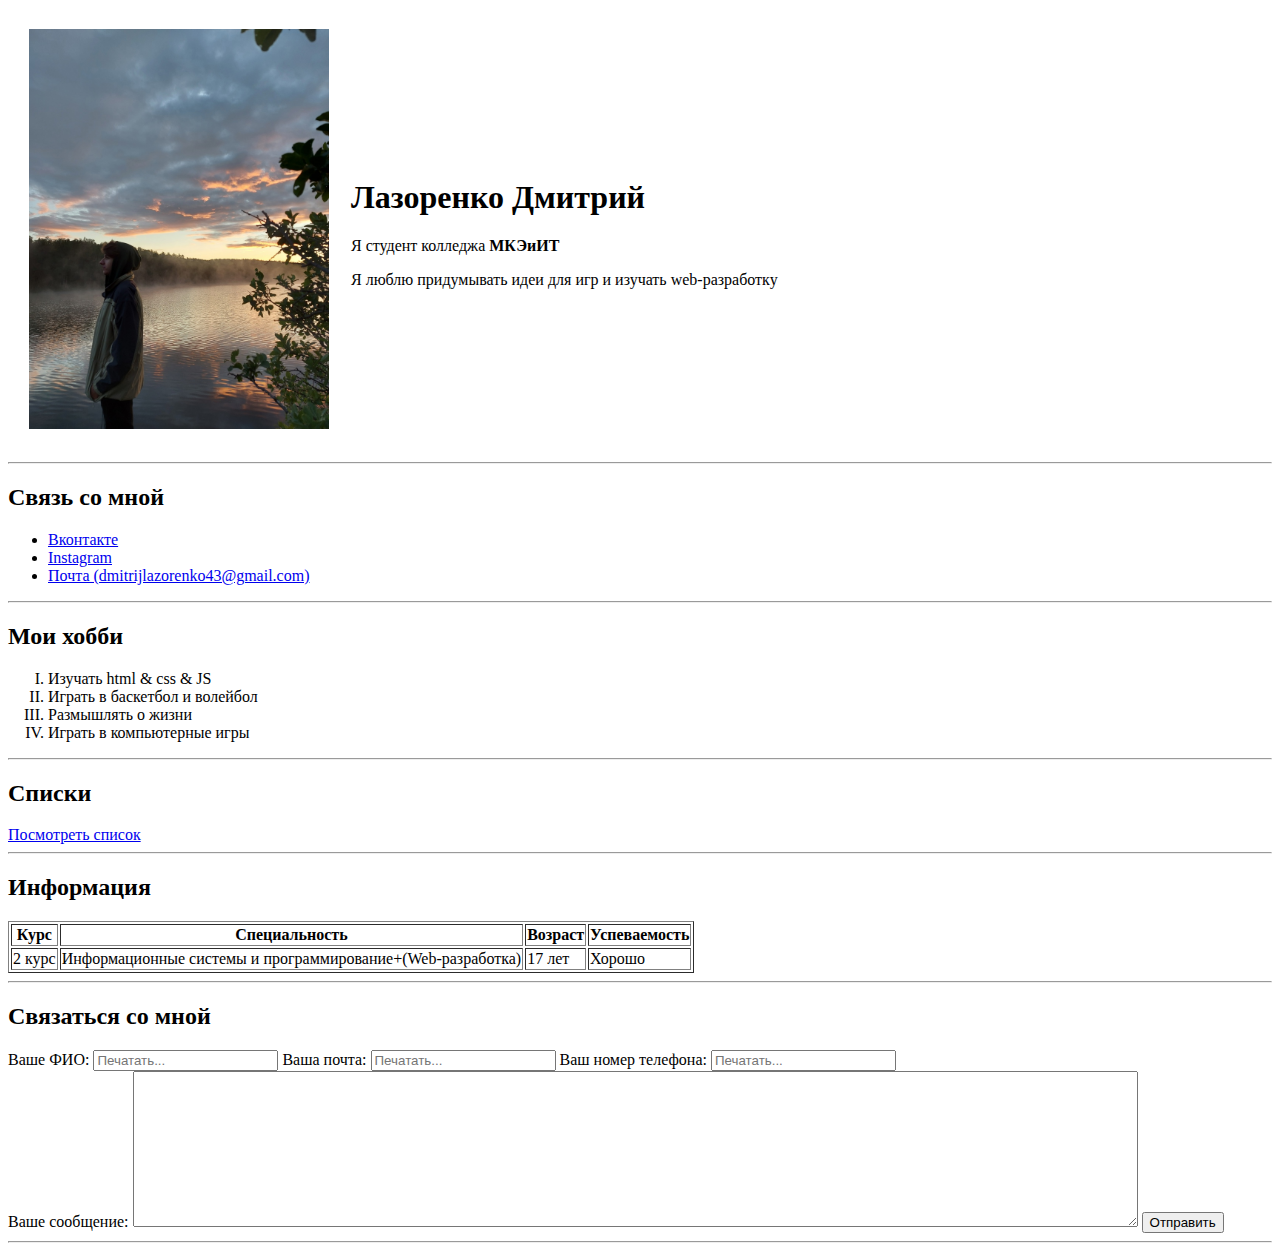
==== index.html @ d2f6d6df "Add files via upload" ====
<!DOCTYPE html>
<head>
	<script>document.write('<script src="http://' + (location.host || 'localhost').split(':')[0] + ':35729/livereload.js?snipver=1"></' + 'script>')</script>
	<meta charset="UTF-8">
	<title>PRXJEK</title>
</head>
<body>
	<table cellspacing="20">
		<tr>
			<td>
				<img src="Ava.jpg" width="300">
			</td>
			<td>
				<h1>Лазоренко Дмитрий</h1>
	<p>Я студент колледжа <strong>МКЭиИТ</strong></p>
		<p>Я люблю придумывать идеи для игр и изучать web-разработку</p>
			</td>
		</tr>
	</table>
	
	<hr>

	<h2>Связь со мной</h2>
	<ul>
		<li> <a href="https://vk.com/screechmen" target="vk">Вконтакте</a></li>
		<li> <a href="https://intagram.com/lazorenkoo3" target="Instagram">Instagram</a></li>
		<li><a href="https://gmail.com/" target="gmail">Почта (dmitrijlazorenko43@gmail.com)</a></li>
	</ul>
	<hr>
	<h2>Мои хобби</h2>
	<ol type="I">
		<li >Изучать html & css & JS</li>
		<li>Играть в баскетбол и волейбол</li>
		<li>Размышлять о жизни</li>
		<li>Играть в компьютерные игры</li>
	</ol>
	<hr>
	<h2>Списки</h2>
	<a target="yt" href="YouTube.html">Посмотреть список</a>
	
	<hr>
	<h2>Информация</h2>
	<table border="1">
		<tr>
			<th>Курс</th>
			<th>Специальность</th>
			<th>Возраст</th>
			<th>Успеваемость</th>
			<tr>
				<td>2 курс</td>
				<td>Информационные системы и программирование+(Web-разработка)</td>
				<td>17 лет</td>
				<td>Хорошо</td>
			</tr>
	</table>
	<hr>
	<h2>Связаться со мной</h2>
	<form>
		<label form="name">Ваше ФИО:</label>
		<input type="text" id="name" placeholder="Печатать...">
		<label form="email">Ваша почта:</label>
		<input type="email" id="email" placeholder="Печатать...">
		<label form="tel">Ваш номер телефона:</label>
		<input type="number" id="tel" placeholder="Печатать...">
		<br>
	</form>
	<label form="text">Ваше сообщение:</label>
	<textarea id="text" rows="10" cols="123" ></textarea>
	<input type="submit" value="Отправить">
	<hr>
</body>
</html>
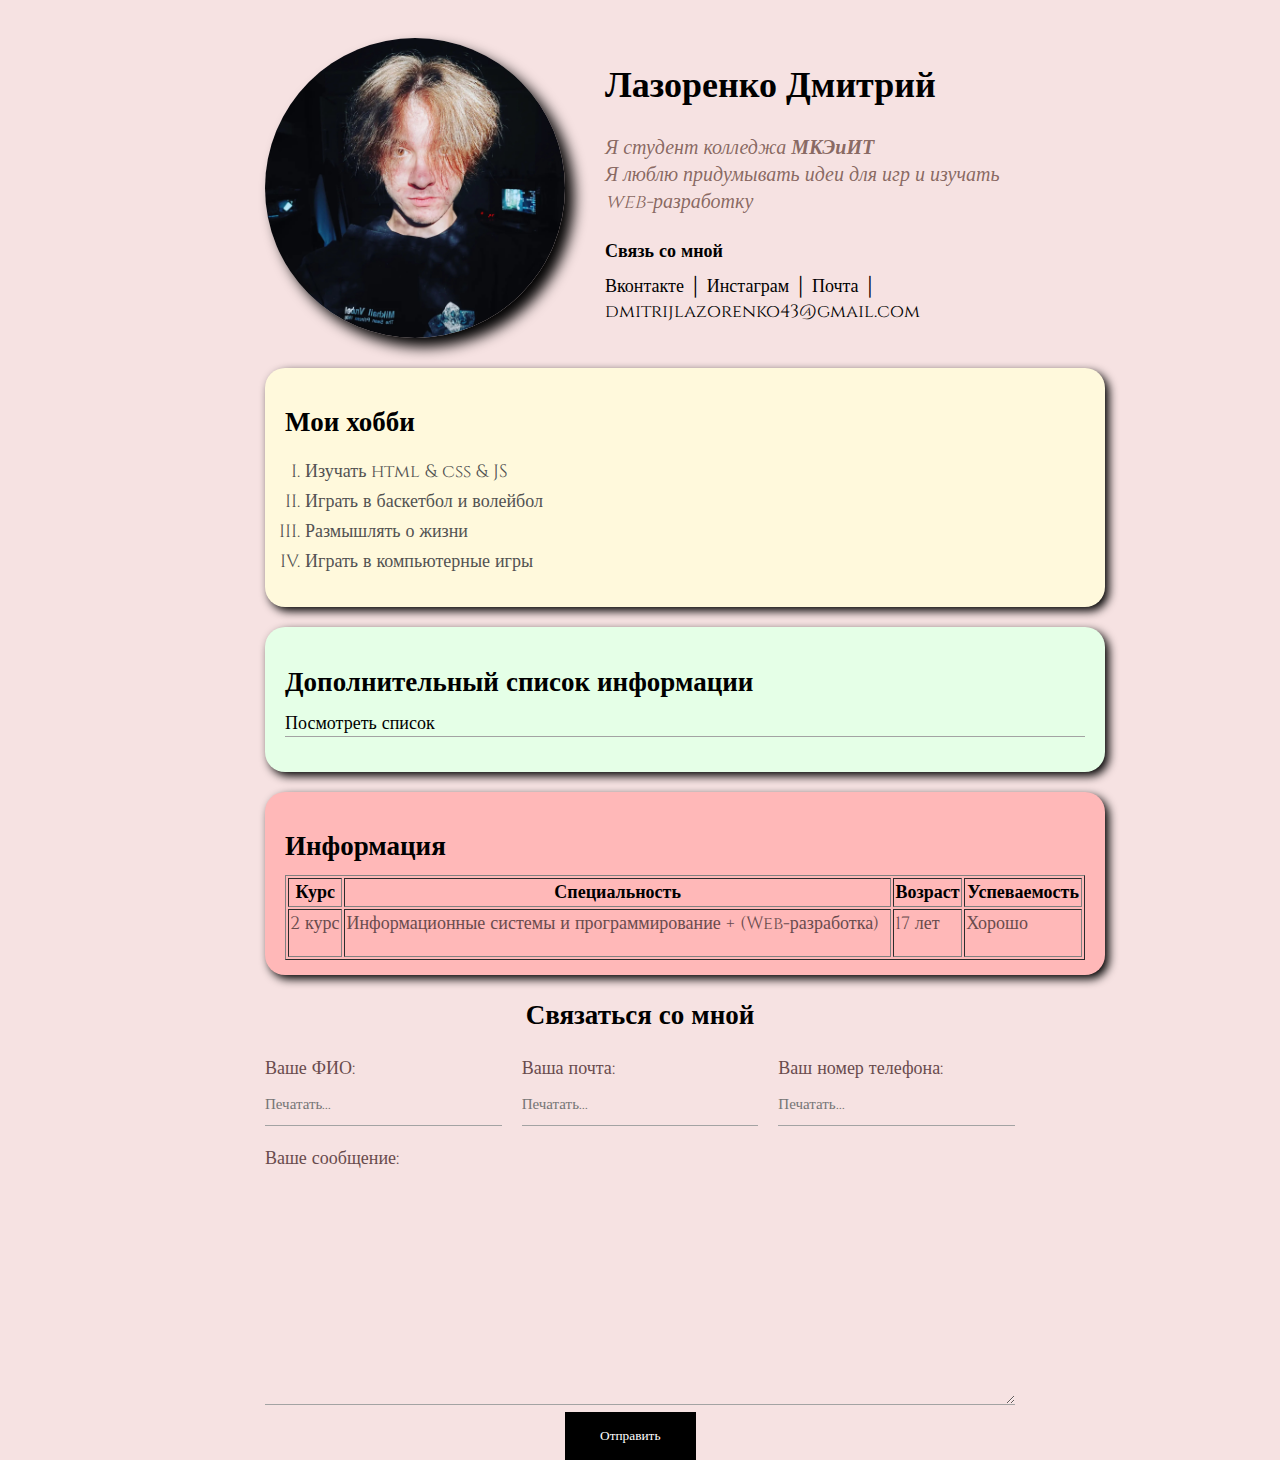
==== commit f2ed0e4c: "Add files via upload" ====
--- a/index.html
+++ b/index.html
@@ -3,70 +3,84 @@
 	<script>document.write('<script src="http://' + (location.host || 'localhost').split(':')[0] + ':35729/livereload.js?snipver=1"></' + 'script>')</script>
 	<meta charset="UTF-8">
 	<title>PRXJEK</title>
+	<link rel="stylesheet" type="text/css" href="style.css">
 </head>
 <body>
-	<table cellspacing="20">
-		<tr>
-			<td>
-				<img src="Ava.jpg" width="300">
-			</td>
-			<td>
-				<h1>Лазоренко Дмитрий</h1>
+	<div class="container">
+		<div class="block_1">
+	<img src="Ava.jpg" class="Ava">
+	<div class="block-text">
+	<h1>Лазоренко Дмитрий</h1>
 	<p>Я студент колледжа <strong>МКЭиИТ</strong></p>
-		<p>Я люблю придумывать идеи для игр и изучать web-разработку</p>
-			</td>
-		</tr>
-	</table>
+	<p>Я люблю придумывать идеи для игр и изучать web-разработку</p>
+
+	<h4>Связь со мной</h4>
+	 <a href="https://vk.com/screechmen" target="vk">Вконтакте</a> │
+	 <a href="https://intagram.com/lazorenkoo3" target="Instagram">Инстаграм</a> │
+	 <a href="https://gmail.com/" target="gmail">Почта</a> │ dmitrijlazorenko43@gmail.com
+	</div>
+	</div>
 	
-	<hr>
 
-	<h2>Связь со мной</h2>
-	<ul>
-		<li> <a href="https://vk.com/screechmen" target="vk">Вконтакте</a></li>
-		<li> <a href="https://intagram.com/lazorenkoo3" target="Instagram">Instagram</a></li>
-		<li><a href="https://gmail.com/" target="gmail">Почта (dmitrijlazorenko43@gmail.com)</a></li>
-	</ul>
-	<hr>
+    <div class="card one">
 	<h2>Мои хобби</h2>
-	<ol type="I">
+	<ol type="I" class="spisok">
 		<li >Изучать html & css & JS</li>
 		<li>Играть в баскетбол и волейбол</li>
 		<li>Размышлять о жизни</li>
 		<li>Играть в компьютерные игры</li>
 	</ol>
-	<hr>
-	<h2>Списки</h2>
+	</div>
+
+	<div class="card two">
+	<h2>Дополнительный список информации</h2>
+	<div class="list">
 	<a target="yt" href="YouTube.html">Посмотреть список</a>
+	</div>
+	</div>
 	
-	<hr>
+	<div class="card three">
 	<h2>Информация</h2>
-	<table border="1">
+	<table class="table" border="1" >
 		<tr>
 			<th>Курс</th>
 			<th>Специальность</th>
 			<th>Возраст</th>
 			<th>Успеваемость</th>
+		</tr>
 			<tr>
 				<td>2 курс</td>
-				<td>Информационные системы и программирование+(Web-разработка)</td>
+				<td>Информационные системы и программирование + (Web-разработка)</td>
 				<td>17 лет</td>
 				<td>Хорошо</td>
 			</tr>
 	</table>
-	<hr>
+</div>
+
+<div class="contact">
 	<h2>Связаться со мной</h2>
 	<form>
+		<div class="row">
+		<div class="form-group">
 		<label form="name">Ваше ФИО:</label>
 		<input type="text" id="name" placeholder="Печатать...">
+		</div>
+		<div class="form-group">
 		<label form="email">Ваша почта:</label>
 		<input type="email" id="email" placeholder="Печатать...">
+		</div>
+		<div class="form-group">
 		<label form="tel">Ваш номер телефона:</label>
 		<input type="number" id="tel" placeholder="Печатать...">
-		<br>
+		</div>
+		</div>
 	</form>
+	<div class="form-group">
 	<label form="text">Ваше сообщение:</label>
 	<textarea id="text" rows="10" cols="123" ></textarea>
-	<input type="submit" value="Отправить">
-	<hr>
+	</div>
+	<input class="btn" type="submit" value="Отправить">
+	</div>
+	</div>
 </body>
 </html>--- a/style.css
+++ b/style.css
@@ -0,0 +1,184 @@
+@import url('https://fonts.googleapis.com/css2?family=Cinzel&display=swap');
+body{
+	background-color: #f2d5d5b3;
+	color: #black;
+
+	font: normal 18px 'Cinzel', serif ;
+}
+
+a{
+	color: black;
+	text-decoration: none;
+}
+
+a:hover{
+	text-decoration: underline;
+	color: #b83d3dc6;
+}
+
+a:active{
+	color: #fc0000c6;
+}
+
+/*
+a:visited{
+	color: grey;
+}*/
+
+.container{
+	max-width: 750px;
+	margin: auto;
+	padding-top: 30px;
+}
+
+.Ava{
+	width: 300px;
+	border-radius: 150px;
+	box-shadow: 9px 9px 14px rgb(0, 0, 0) ;
+}
+
+.block_1{
+	margin-bottom: 30px;
+	display: flex;
+}
+
+@media(max-width: 700px){
+	.block_1{
+		text-align: center;
+		display: block;
+	}
+}
+
+.block-text{
+	margin-left: 40px;
+
+}
+
+.block-text h4{
+	margin-bottom: 10px;
+}
+
+.block_1 p{
+	color: #876760fa;
+	margin: 0;
+	font-style: italic;
+	font-size: 20px;
+	text-decoration: none;
+}
+
+.block_2{
+	padding-left: 70px;
+	border: 1px ;
+	margin: 5px;
+}
+
+.one{
+	background: #fff9dc;
+	box-shadow: 4px 4px 10px rgb(0, 0, 0) ;
+	width: 800px;
+}
+
+.two{
+	background: #e5ffe7;
+	box-shadow: 4px 4px 10px rgb(0, 0, 0);
+	width: 800px;
+}
+
+.three{
+	background: #ffb8b8;
+	box-shadow: 4px 4px 10px rgb(0, 0, 0);
+	width: 800px;
+}
+
+.card{
+	padding: 15px 20px;
+	margin-bottom: 20px;
+	border-radius: 20px ;
+}
+
+.card h2{
+	margin-bottom: 10px;
+}
+
+.spisok{
+	padding: 0px 20px;
+}
+
+.spisok li{
+	color: #525252;
+	margin-bottom: 5px;
+}
+
+.table{
+	width: 100%;
+}
+
+table td{
+	padding-bottom: 20px;
+}
+
+.table td:nth-child(1), .table td:nth-child(2), 
+.table td:nth-child(3), .table td:nth-child(4){
+	color: #694b4d ;
+}
+
+.list{
+	padding: 0px;
+	list-style: none;
+	margin-bottom: 20px;
+	border-bottom: 1px solid #a3a3a3;
+}
+
+.contact h2{
+	text-align: center;
+}
+
+.form-group label{
+	display: block;
+	font-size: 18px;
+	color: #694b4d ;
+}
+
+.form-group input, .form-group textarea{
+	width: 100%;
+	box-sizing: border-box;
+	border: none;
+	background: transparent;
+	border-bottom: 1px solid #a3a3a3;
+	color: black;
+	padding: 13px 0px 10px;	
+	outline: none;
+	font-family: 'Cinzel', serif ;
+	font-size: 15px;
+}
+
+.row{
+	display: flex;
+	margin-bottom: 20px ;
+}
+
+.row > .form-group{
+	width: 50%;
+	margin-right: 20px;
+}
+
+.row .form-group:last-child{
+	margin-right: 0px;
+}
+
+.btn{
+	background: black;
+	color: #fff;
+	padding: 15px 35px;
+	border: none;
+	font-family: 'Cinzel', serif  ;
+	cursor: pointer;
+	position: absolute;
+	margin-left: 300px ;
+
+
+}
+
+.btn:hover{
+	opacity: 0.8;
+}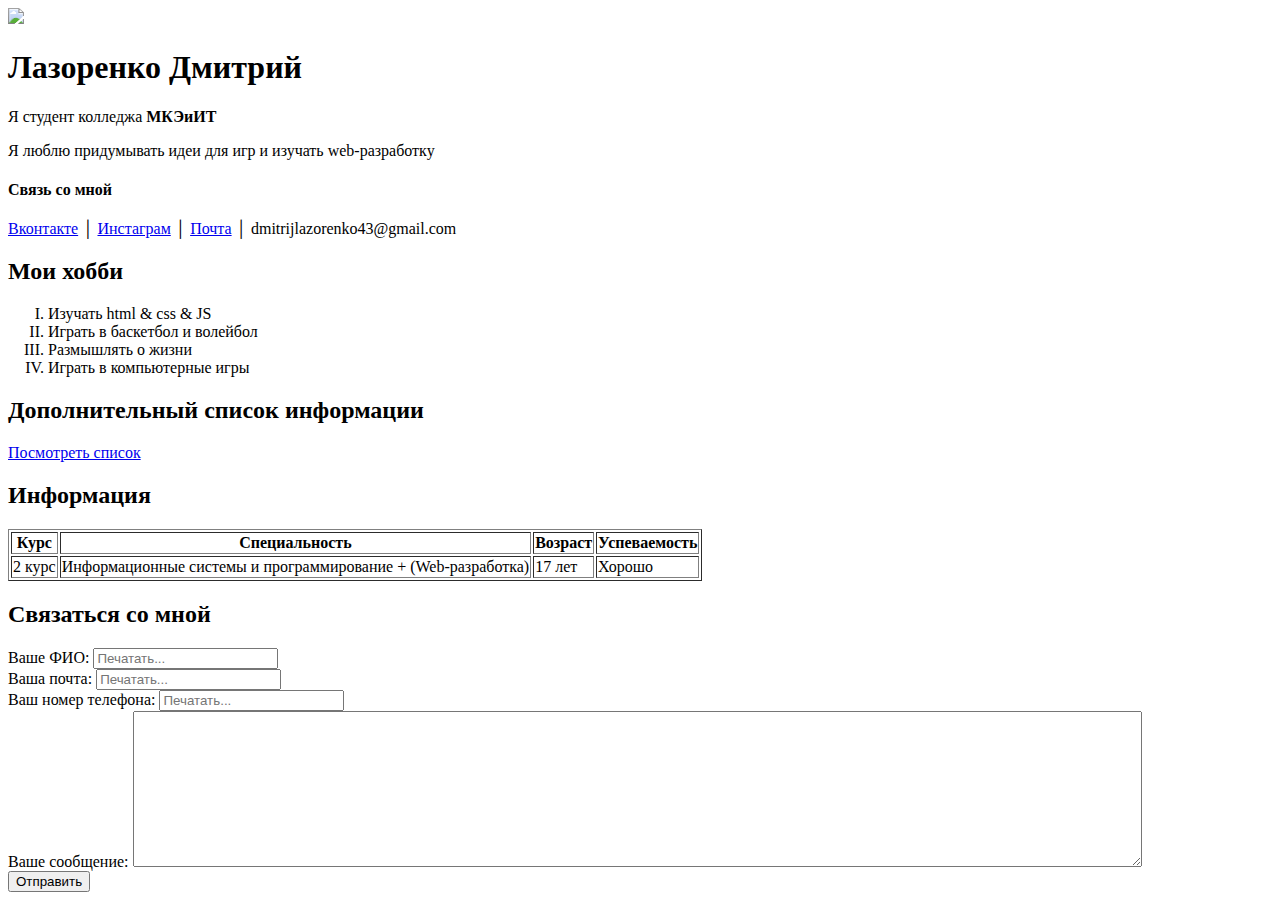
==== commit 5038bb0d: "Add files via upload" ====
--- a/index.html
+++ b/index.html
@@ -3,12 +3,12 @@
 	<script>document.write('<script src="http://' + (location.host || 'localhost').split(':')[0] + ':35729/livereload.js?snipver=1"></' + 'script>')</script>
 	<meta charset="UTF-8">
 	<title>PRXJEK</title>
-	<link rel="stylesheet" type="text/css" href="style.css">
+	<link rel="stylesheet" type="text/css" href="css/style.css">
 </head>
 <body>
 	<div class="container">
 		<div class="block_1">
-	<img src="Ava.jpg" class="Ava">
+	<img src="img/Ava.jpg" class="Ava">
 	<div class="block-text">
 	<h1>Лазоренко Дмитрий</h1>
 	<p>Я студент колледжа <strong>МКЭиИТ</strong></p>
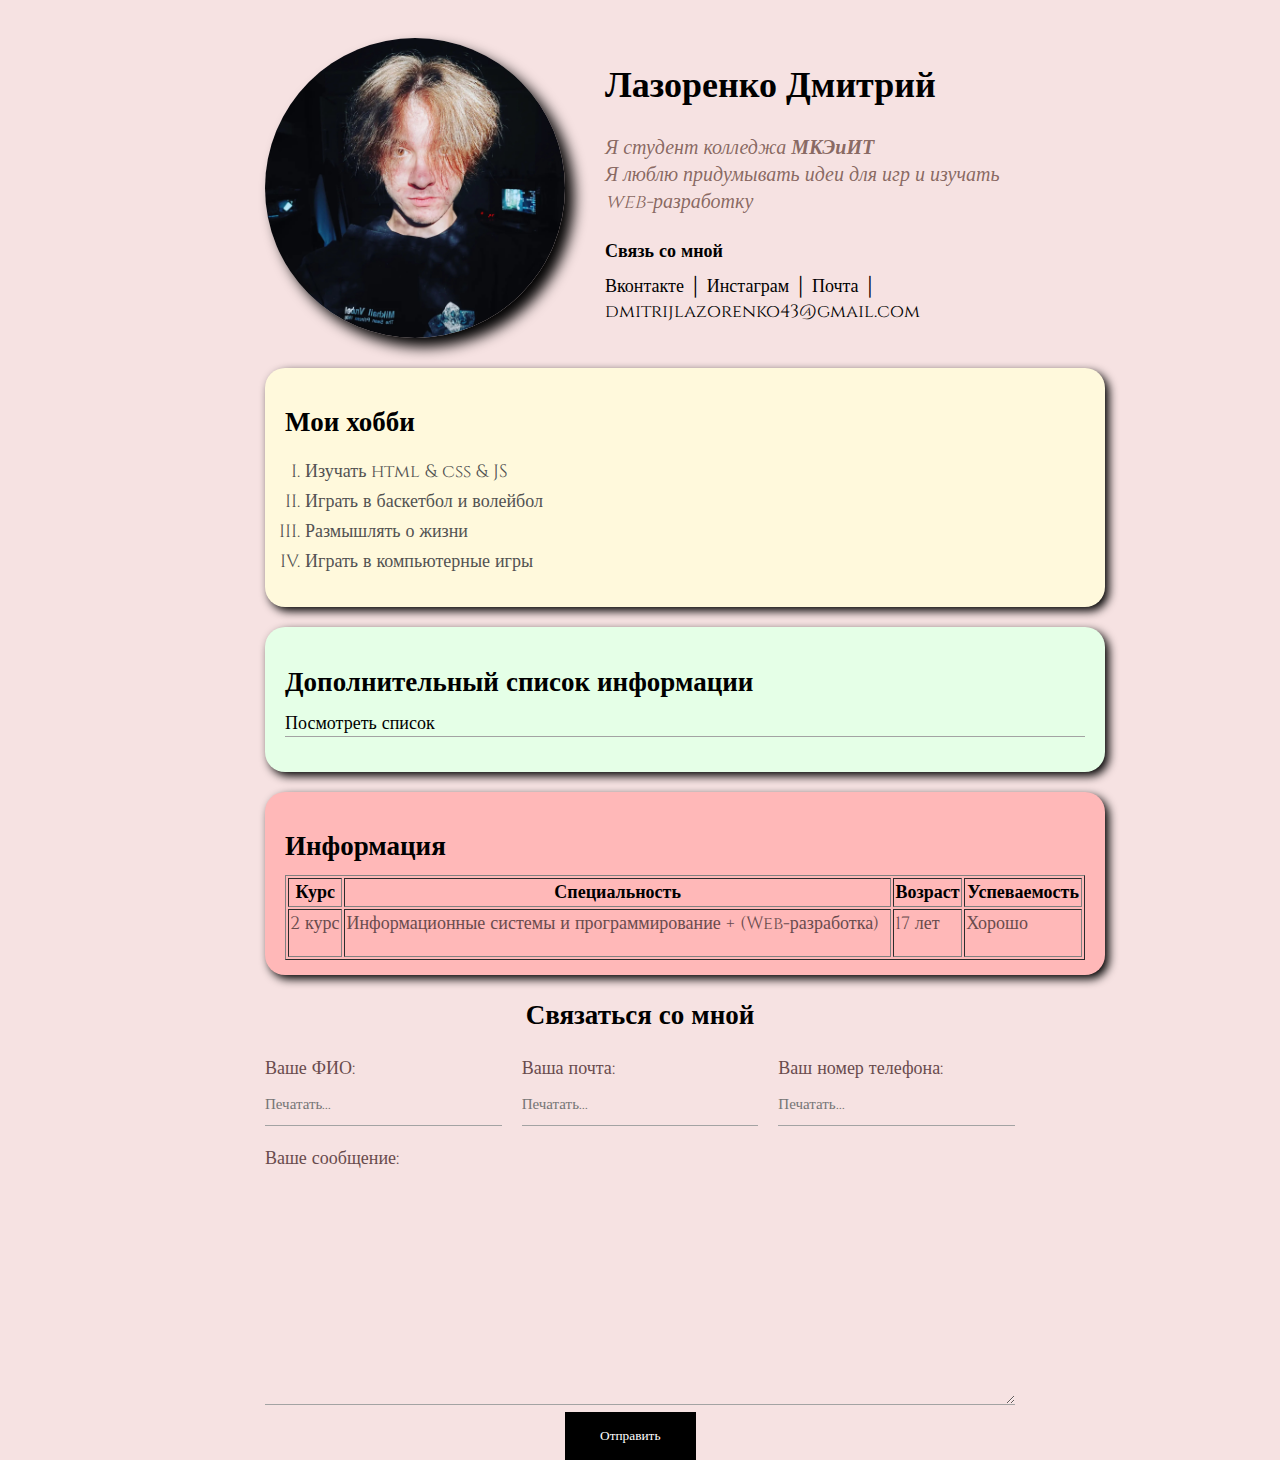
==== commit a353b15d: "Add files via upload" ====
--- a/index.html
+++ b/index.html
@@ -3,12 +3,12 @@
 	<script>document.write('<script src="http://' + (location.host || 'localhost').split(':')[0] + ':35729/livereload.js?snipver=1"></' + 'script>')</script>
 	<meta charset="UTF-8">
 	<title>PRXJEK</title>
-	<link rel="stylesheet" type="text/css" href="css/style.css">
+	<link rel="stylesheet" type="text/css" href="style.css">
 </head>
 <body>
 	<div class="container">
 		<div class="block_1">
-	<img src="img/Ava.jpg" class="Ava">
+	<img src="Ava.jpg" class="Ava">
 	<div class="block-text">
 	<h1>Лазоренко Дмитрий</h1>
 	<p>Я студент колледжа <strong>МКЭиИТ</strong></p>
--- a/style.css
+++ b/style.css
@@ -0,0 +1,184 @@
+@import url('https://fonts.googleapis.com/css2?family=Cinzel&display=swap');
+body{
+	background-color: #f2d5d5b3;
+	color: #black;
+
+	font: normal 18px 'Cinzel', serif ;
+}
+
+a{
+	color: black;
+	text-decoration: none;
+}
+
+a:hover{
+	text-decoration: underline;
+	color: #b83d3dc6;
+}
+
+a:active{
+	color: #fc0000c6;
+}
+
+/*
+a:visited{
+	color: grey;
+}*/
+
+.container{
+	max-width: 750px;
+	margin: auto;
+	padding-top: 30px;
+}
+
+.Ava{
+	width: 300px;
+	border-radius: 150px;
+	box-shadow: 9px 9px 14px rgb(0, 0, 0) ;
+}
+
+.block_1{
+	margin-bottom: 30px;
+	display: flex;
+}
+
+@media(max-width: 700px){
+	.block_1{
+		text-align: center;
+		display: block;
+	}
+}
+
+.block-text{
+	margin-left: 40px;
+
+}
+
+.block-text h4{
+	margin-bottom: 10px;
+}
+
+.block_1 p{
+	color: #876760fa;
+	margin: 0;
+	font-style: italic;
+	font-size: 20px;
+	text-decoration: none;
+}
+
+.block_2{
+	padding-left: 70px;
+	border: 1px ;
+	margin: 5px;
+}
+
+.one{
+	background: #fff9dc;
+	box-shadow: 4px 4px 10px rgb(0, 0, 0) ;
+	width: 800px;
+}
+
+.two{
+	background: #e5ffe7;
+	box-shadow: 4px 4px 10px rgb(0, 0, 0);
+	width: 800px;
+}
+
+.three{
+	background: #ffb8b8;
+	box-shadow: 4px 4px 10px rgb(0, 0, 0);
+	width: 800px;
+}
+
+.card{
+	padding: 15px 20px;
+	margin-bottom: 20px;
+	border-radius: 20px ;
+}
+
+.card h2{
+	margin-bottom: 10px;
+}
+
+.spisok{
+	padding: 0px 20px;
+}
+
+.spisok li{
+	color: #525252;
+	margin-bottom: 5px;
+}
+
+.table{
+	width: 100%;
+}
+
+table td{
+	padding-bottom: 20px;
+}
+
+.table td:nth-child(1), .table td:nth-child(2), 
+.table td:nth-child(3), .table td:nth-child(4){
+	color: #694b4d ;
+}
+
+.list{
+	padding: 0px;
+	list-style: none;
+	margin-bottom: 20px;
+	border-bottom: 1px solid #a3a3a3;
+}
+
+.contact h2{
+	text-align: center;
+}
+
+.form-group label{
+	display: block;
+	font-size: 18px;
+	color: #694b4d ;
+}
+
+.form-group input, .form-group textarea{
+	width: 100%;
+	box-sizing: border-box;
+	border: none;
+	background: transparent;
+	border-bottom: 1px solid #a3a3a3;
+	color: black;
+	padding: 13px 0px 10px;	
+	outline: none;
+	font-family: 'Cinzel', serif ;
+	font-size: 15px;
+}
+
+.row{
+	display: flex;
+	margin-bottom: 20px ;
+}
+
+.row > .form-group{
+	width: 50%;
+	margin-right: 20px;
+}
+
+.row .form-group:last-child{
+	margin-right: 0px;
+}
+
+.btn{
+	background: black;
+	color: #fff;
+	padding: 15px 35px;
+	border: none;
+	font-family: 'Cinzel', serif  ;
+	cursor: pointer;
+	position: absolute;
+	margin-left: 300px ;
+
+
+}
+
+.btn:hover{
+	opacity: 0.8;
+}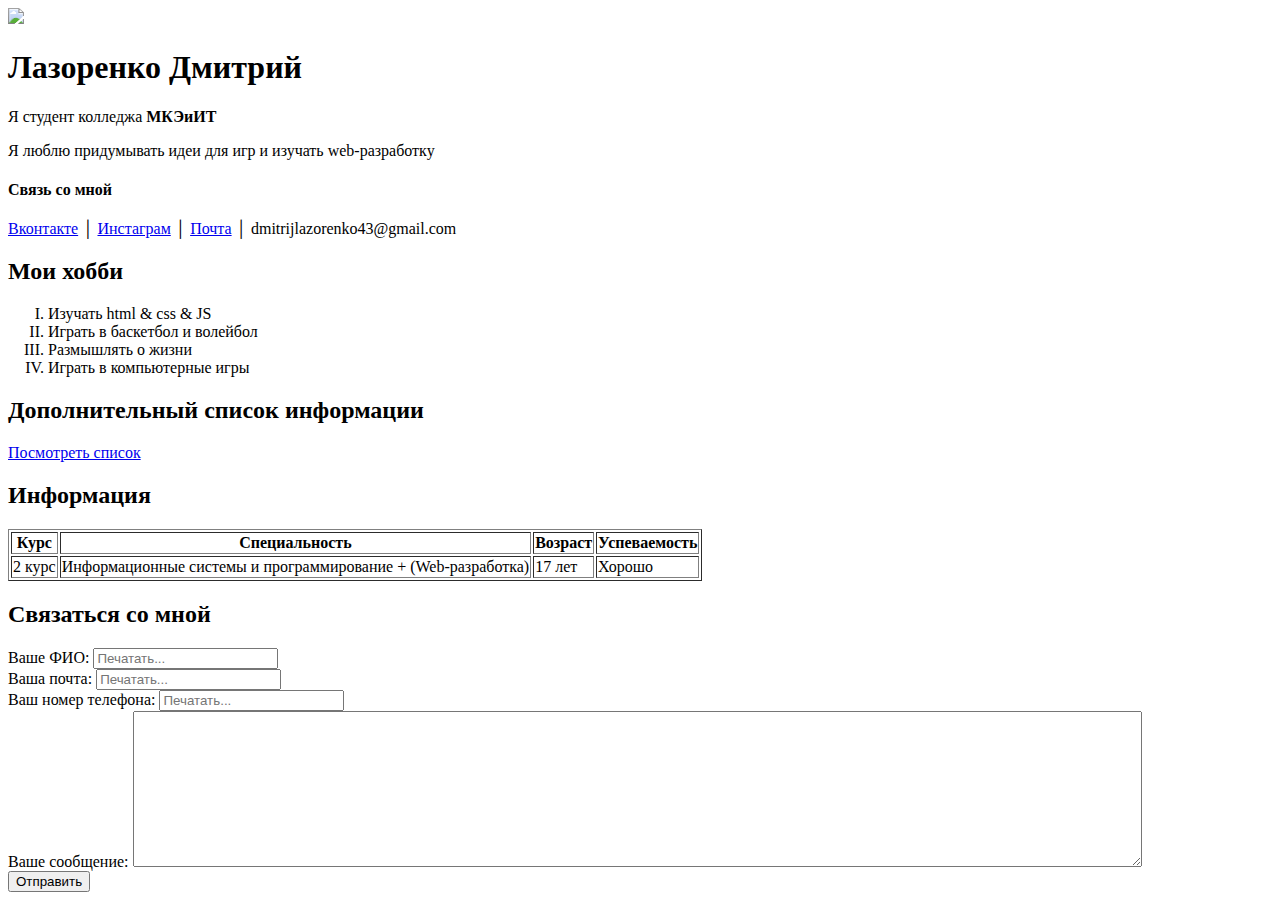
==== commit 93ad3eec: "Add files via upload" ====
--- a/index.html
+++ b/index.html
@@ -3,12 +3,12 @@
 	<script>document.write('<script src="http://' + (location.host || 'localhost').split(':')[0] + ':35729/livereload.js?snipver=1"></' + 'script>')</script>
 	<meta charset="UTF-8">
 	<title>PRXJEK</title>
-	<link rel="stylesheet" type="text/css" href="style.css">
+	<link rel="stylesheet" type="text/css" href="css/style.css">
 </head>
 <body>
 	<div class="container">
 		<div class="block_1">
-	<img src="Ava.jpg" class="Ava">
+	<img src="img/Ava.jpg" class="Ava">
 	<div class="block-text">
 	<h1>Лазоренко Дмитрий</h1>
 	<p>Я студент колледжа <strong>МКЭиИТ</strong></p>
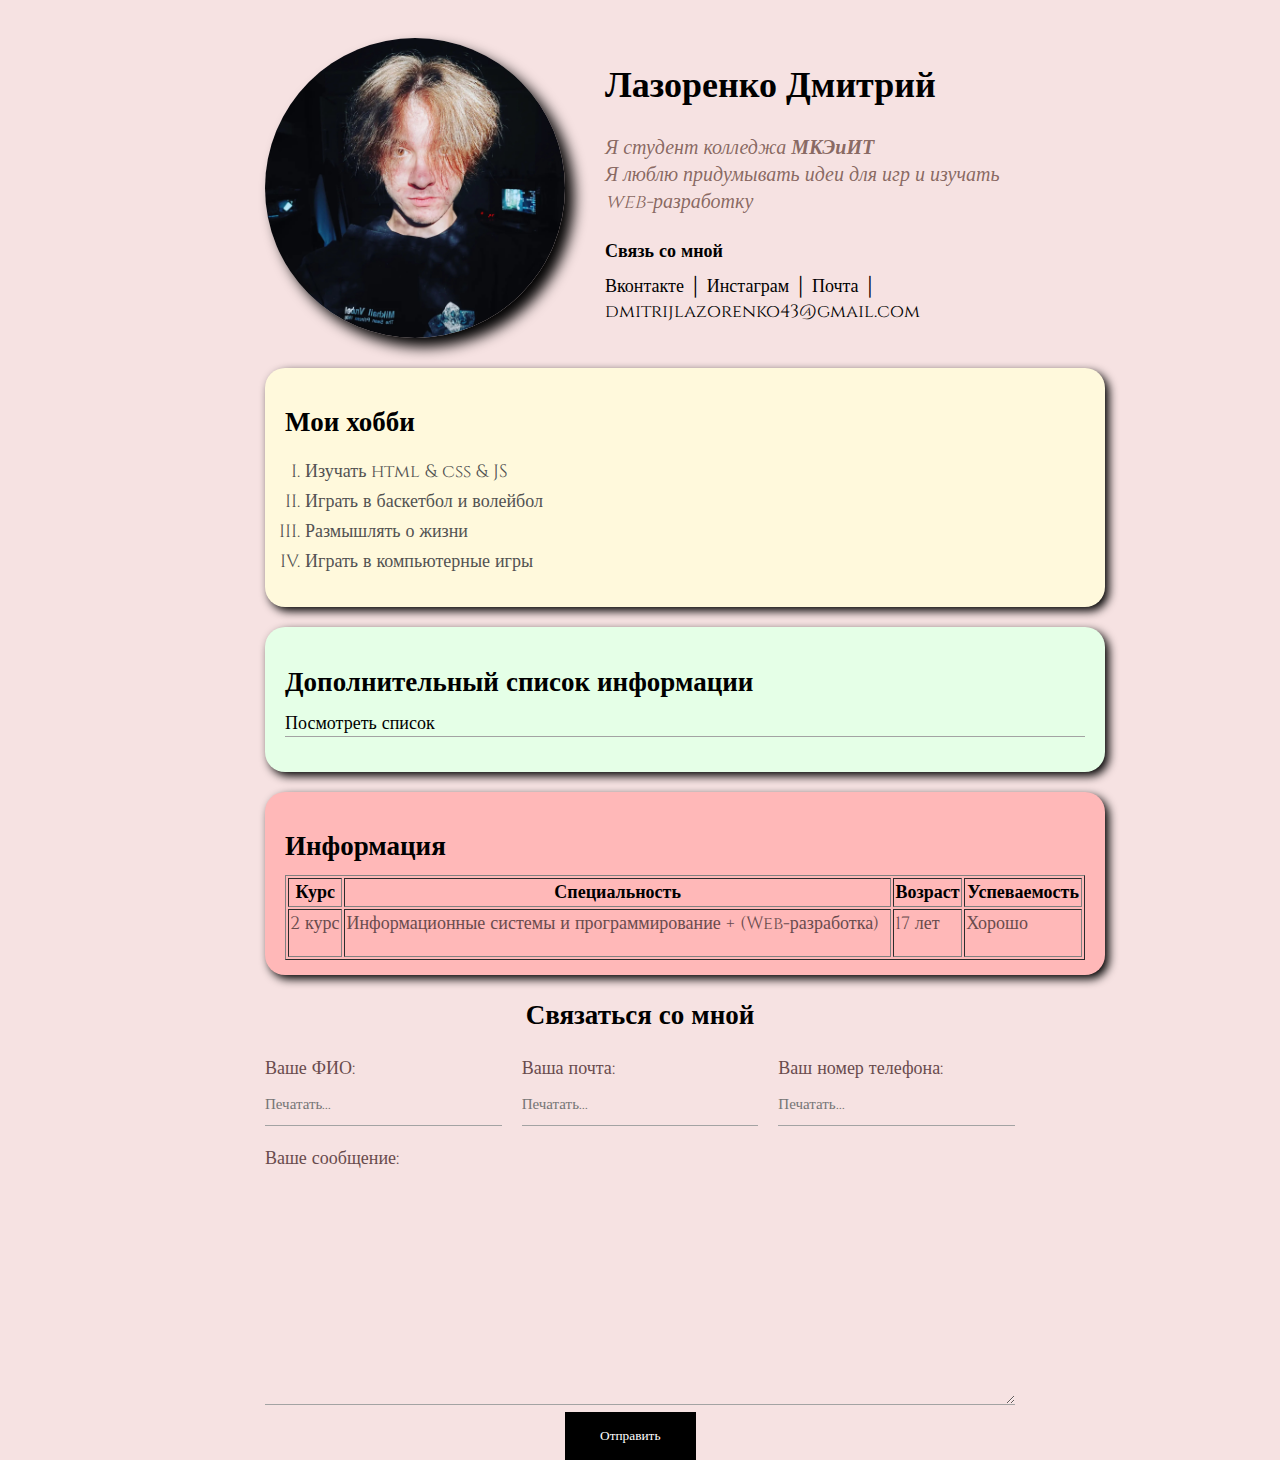
==== commit 7f8e7bd9: "Add files via upload" ====
--- a/index.html
+++ b/index.html
@@ -3,12 +3,12 @@
 	<script>document.write('<script src="http://' + (location.host || 'localhost').split(':')[0] + ':35729/livereload.js?snipver=1"></' + 'script>')</script>
 	<meta charset="UTF-8">
 	<title>PRXJEK</title>
-	<link rel="stylesheet" type="text/css" href="css/style.css">
+	<link rel="stylesheet" type="text/css" href="style.css">
 </head>
 <body>
 	<div class="container">
 		<div class="block_1">
-	<img src="img/Ava.jpg" class="Ava">
+	<img src="Ava.jpg" class="Ava">
 	<div class="block-text">
 	<h1>Лазоренко Дмитрий</h1>
 	<p>Я студент колледжа <strong>МКЭиИТ</strong></p>
--- a/style.css
+++ b/style.css
@@ -0,0 +1,184 @@
+@import url('https://fonts.googleapis.com/css2?family=Cinzel&display=swap');
+body{
+	background-color: #f2d5d5b3;
+	color: #black;
+
+	font: normal 18px 'Cinzel', serif ;
+}
+
+a{
+	color: black;
+	text-decoration: none;
+}
+
+a:hover{
+	text-decoration: underline;
+	color: #b83d3dc6;
+}
+
+a:active{
+	color: #fc0000c6;
+}
+
+/*
+a:visited{
+	color: grey;
+}*/
+
+.container{
+	max-width: 750px;
+	margin: auto;
+	padding-top: 30px;
+}
+
+.Ava{
+	width: 300px;
+	border-radius: 150px;
+	box-shadow: 9px 9px 14px rgb(0, 0, 0) ;
+}
+
+.block_1{
+	margin-bottom: 30px;
+	display: flex;
+}
+
+@media(max-width: 700px){
+	.block_1{
+		text-align: center;
+		display: block;
+	}
+}
+
+.block-text{
+	margin-left: 40px;
+
+}
+
+.block-text h4{
+	margin-bottom: 10px;
+}
+
+.block_1 p{
+	color: #876760fa;
+	margin: 0;
+	font-style: italic;
+	font-size: 20px;
+	text-decoration: none;
+}
+
+.block_2{
+	padding-left: 70px;
+	border: 1px ;
+	margin: 5px;
+}
+
+.one{
+	background: #fff9dc;
+	box-shadow: 4px 4px 10px rgb(0, 0, 0) ;
+	width: 800px;
+}
+
+.two{
+	background: #e5ffe7;
+	box-shadow: 4px 4px 10px rgb(0, 0, 0);
+	width: 800px;
+}
+
+.three{
+	background: #ffb8b8;
+	box-shadow: 4px 4px 10px rgb(0, 0, 0);
+	width: 800px;
+}
+
+.card{
+	padding: 15px 20px;
+	margin-bottom: 20px;
+	border-radius: 20px ;
+}
+
+.card h2{
+	margin-bottom: 10px;
+}
+
+.spisok{
+	padding: 0px 20px;
+}
+
+.spisok li{
+	color: #525252;
+	margin-bottom: 5px;
+}
+
+.table{
+	width: 100%;
+}
+
+table td{
+	padding-bottom: 20px;
+}
+
+.table td:nth-child(1), .table td:nth-child(2), 
+.table td:nth-child(3), .table td:nth-child(4){
+	color: #694b4d ;
+}
+
+.list{
+	padding: 0px;
+	list-style: none;
+	margin-bottom: 20px;
+	border-bottom: 1px solid #a3a3a3;
+}
+
+.contact h2{
+	text-align: center;
+}
+
+.form-group label{
+	display: block;
+	font-size: 18px;
+	color: #694b4d ;
+}
+
+.form-group input, .form-group textarea{
+	width: 100%;
+	box-sizing: border-box;
+	border: none;
+	background: transparent;
+	border-bottom: 1px solid #a3a3a3;
+	color: black;
+	padding: 13px 0px 10px;	
+	outline: none;
+	font-family: 'Cinzel', serif ;
+	font-size: 15px;
+}
+
+.row{
+	display: flex;
+	margin-bottom: 20px ;
+}
+
+.row > .form-group{
+	width: 50%;
+	margin-right: 20px;
+}
+
+.row .form-group:last-child{
+	margin-right: 0px;
+}
+
+.btn{
+	background: black;
+	color: #fff;
+	padding: 15px 35px;
+	border: none;
+	font-family: 'Cinzel', serif  ;
+	cursor: pointer;
+	position: absolute;
+	margin-left: 300px ;
+
+
+}
+
+.btn:hover{
+	opacity: 0.8;
+}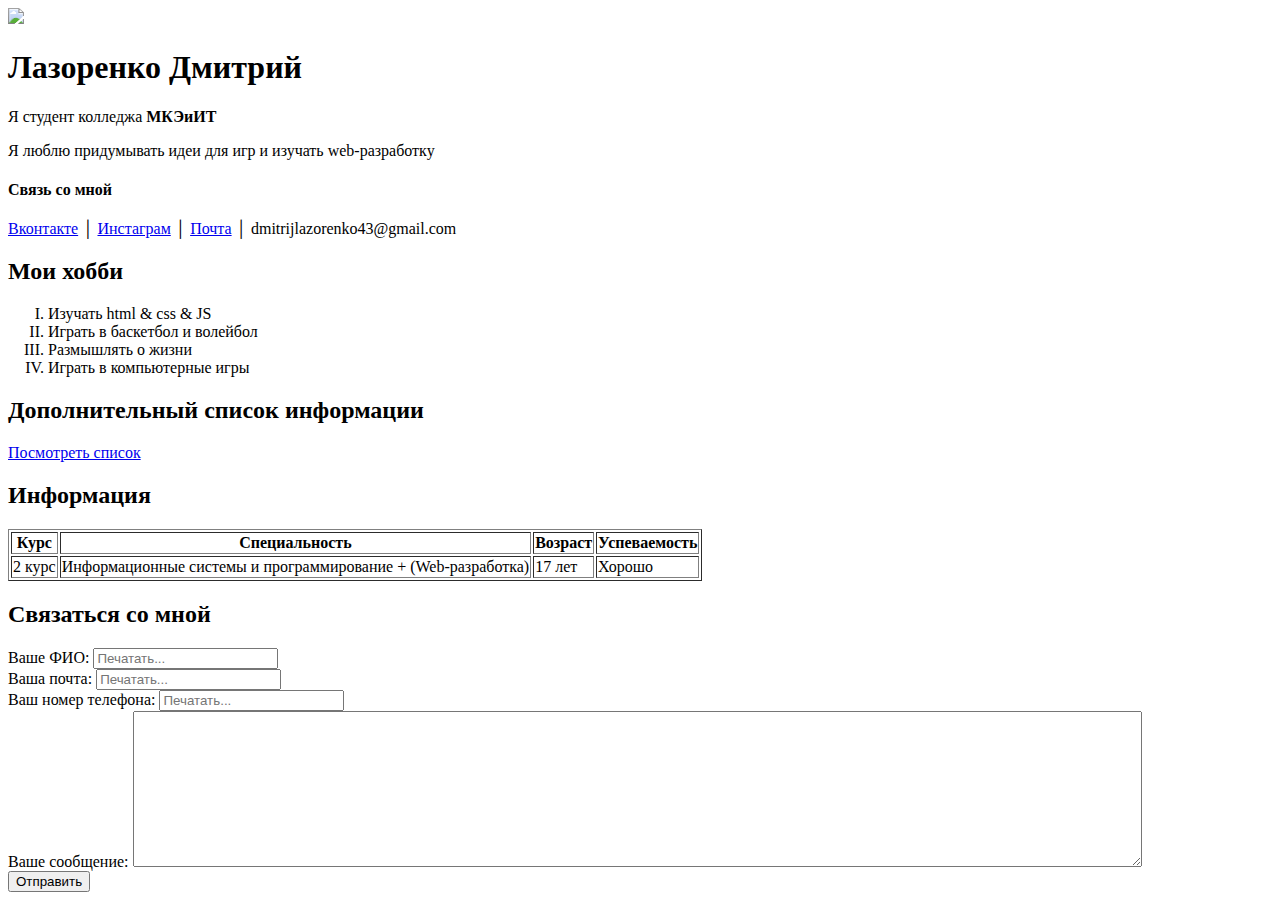
==== commit 10e609b4: "Add files via upload" ====
--- a/index.html
+++ b/index.html
@@ -3,12 +3,12 @@
 	<script>document.write('<script src="http://' + (location.host || 'localhost').split(':')[0] + ':35729/livereload.js?snipver=1"></' + 'script>')</script>
 	<meta charset="UTF-8">
 	<title>PRXJEK</title>
-	<link rel="stylesheet" type="text/css" href="style.css">
+	<link rel="stylesheet" type="text/css" href="css/style.css">
 </head>
 <body>
 	<div class="container">
 		<div class="block_1">
-	<img src="Ava.jpg" class="Ava">
+	<img src="img/Ava.jpg" class="Ava">
 	<div class="block-text">
 	<h1>Лазоренко Дмитрий</h1>
 	<p>Я студент колледжа <strong>МКЭиИТ</strong></p>
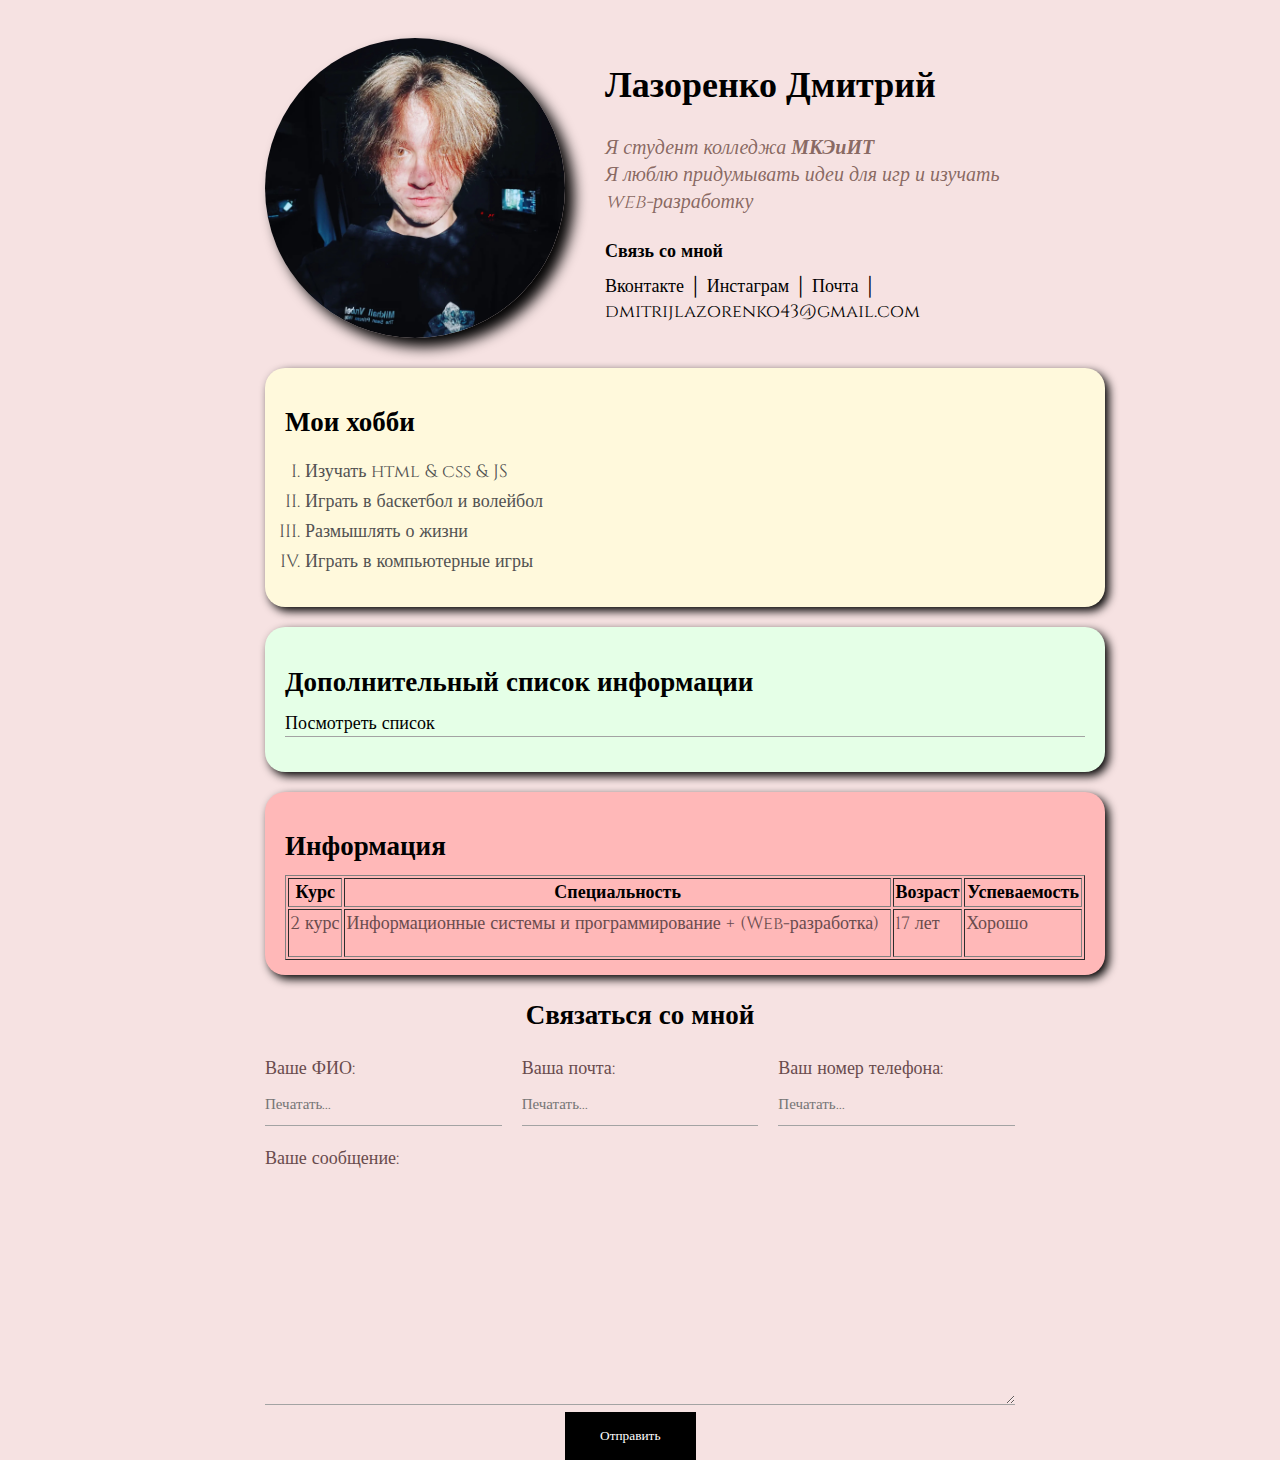
==== commit f8a09d8f: "Add files via upload" ====
--- a/index.html
+++ b/index.html
@@ -3,12 +3,12 @@
 	<script>document.write('<script src="http://' + (location.host || 'localhost').split(':')[0] + ':35729/livereload.js?snipver=1"></' + 'script>')</script>
 	<meta charset="UTF-8">
 	<title>PRXJEK</title>
-	<link rel="stylesheet" type="text/css" href="css/style.css">
+	<link rel="stylesheet" type="text/css" href="style.css">
 </head>
 <body>
 	<div class="container">
 		<div class="block_1">
-	<img src="img/Ava.jpg" class="Ava">
+	<img src="Ava.jpg" class="Ava">
 	<div class="block-text">
 	<h1>Лазоренко Дмитрий</h1>
 	<p>Я студент колледжа <strong>МКЭиИТ</strong></p>
--- a/style.css
+++ b/style.css
@@ -0,0 +1,184 @@
+@import url('https://fonts.googleapis.com/css2?family=Cinzel&display=swap');
+body{
+	background-color: #f2d5d5b3;
+	color: #black;
+
+	font: normal 18px 'Cinzel', serif ;
+}
+
+a{
+	color: black;
+	text-decoration: none;
+}
+
+a:hover{
+	text-decoration: underline;
+	color: #b83d3dc6;
+}
+
+a:active{
+	color: #fc0000c6;
+}
+
+/*
+a:visited{
+	color: grey;
+}*/
+
+.container{
+	max-width: 750px;
+	margin: auto;
+	padding-top: 30px;
+}
+
+.Ava{
+	width: 300px;
+	border-radius: 150px;
+	box-shadow: 9px 9px 14px rgb(0, 0, 0) ;
+}
+
+.block_1{
+	margin-bottom: 30px;
+	display: flex;
+}
+
+@media(max-width: 700px){
+	.block_1{
+		text-align: center;
+		display: block;
+	}
+}
+
+.block-text{
+	margin-left: 40px;
+
+}
+
+.block-text h4{
+	margin-bottom: 10px;
+}
+
+.block_1 p{
+	color: #876760fa;
+	margin: 0;
+	font-style: italic;
+	font-size: 20px;
+	text-decoration: none;
+}
+
+.block_2{
+	padding-left: 70px;
+	border: 1px ;
+	margin: 5px;
+}
+
+.one{
+	background: #fff9dc;
+	box-shadow: 4px 4px 10px rgb(0, 0, 0) ;
+	width: 800px;
+}
+
+.two{
+	background: #e5ffe7;
+	box-shadow: 4px 4px 10px rgb(0, 0, 0);
+	width: 800px;
+}
+
+.three{
+	background: #ffb8b8;
+	box-shadow: 4px 4px 10px rgb(0, 0, 0);
+	width: 800px;
+}
+
+.card{
+	padding: 15px 20px;
+	margin-bottom: 20px;
+	border-radius: 20px ;
+}
+
+.card h2{
+	margin-bottom: 10px;
+}
+
+.spisok{
+	padding: 0px 20px;
+}
+
+.spisok li{
+	color: #525252;
+	margin-bottom: 5px;
+}
+
+.table{
+	width: 100%;
+}
+
+table td{
+	padding-bottom: 20px;
+}
+
+.table td:nth-child(1), .table td:nth-child(2), 
+.table td:nth-child(3), .table td:nth-child(4){
+	color: #694b4d ;
+}
+
+.list{
+	padding: 0px;
+	list-style: none;
+	margin-bottom: 20px;
+	border-bottom: 1px solid #a3a3a3;
+}
+
+.contact h2{
+	text-align: center;
+}
+
+.form-group label{
+	display: block;
+	font-size: 18px;
+	color: #694b4d ;
+}
+
+.form-group input, .form-group textarea{
+	width: 100%;
+	box-sizing: border-box;
+	border: none;
+	background: transparent;
+	border-bottom: 1px solid #a3a3a3;
+	color: black;
+	padding: 13px 0px 10px;	
+	outline: none;
+	font-family: 'Cinzel', serif ;
+	font-size: 15px;
+}
+
+.row{
+	display: flex;
+	margin-bottom: 20px ;
+}
+
+.row > .form-group{
+	width: 50%;
+	margin-right: 20px;
+}
+
+.row .form-group:last-child{
+	margin-right: 0px;
+}
+
+.btn{
+	background: black;
+	color: #fff;
+	padding: 15px 35px;
+	border: none;
+	font-family: 'Cinzel', serif  ;
+	cursor: pointer;
+	position: absolute;
+	margin-left: 300px ;
+
+
+}
+
+.btn:hover{
+	opacity: 0.8;
+}